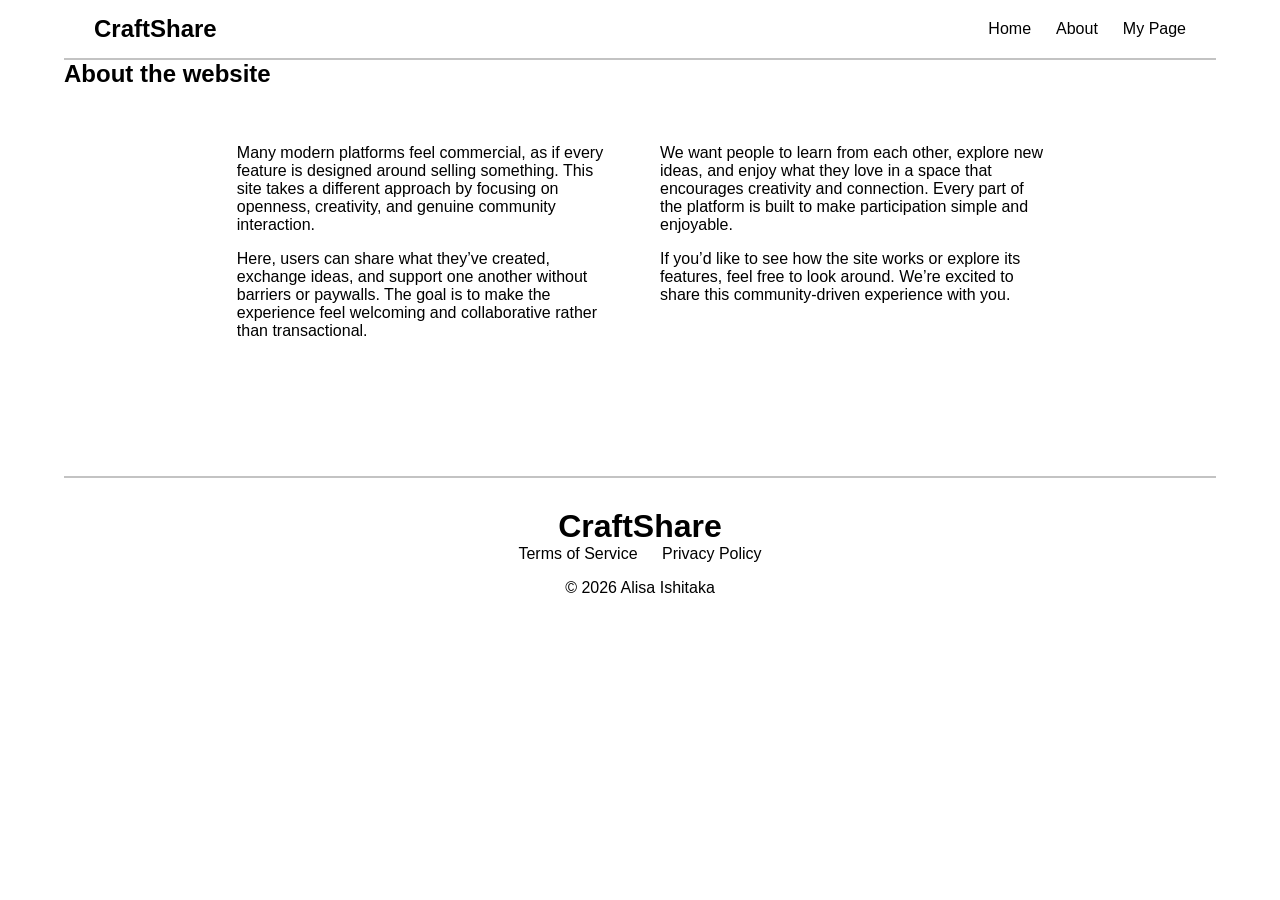
==== about.html @ 6c4c2183 "14" ====
<!DOCTYPE html>
<html lang="en">
<head>
  <meta charset="UTF-8">
  <meta name="viewport" content="width=device-width, initial-scale=1.0">
  <title>About - Craft Share</title>
  <link rel="stylesheet" href="styles/styles.css">
</head>

<body>

  <!-- NAVIGATION -->
  <nav class="navbar" aria-label="Main navigation">
  <h1 class="logo">CraftShare</h1>

  <button class="menu-toggle" aria-label="Open navigation" aria-expanded="false">
    ☰
  </button>

  <ul class="nav-links">
    <li><a href="index.html">Home</a></li>
    <li><a href="about.html">About</a></li>
    <li><a href="mypage.html">My Page</a></li>
  </ul>
</nav>

  <main>
  <!-- ABOUT TITLE -->
  <h2>About the website</h2>

  <!-- TWO-COLUMN TEXT SECTION -->
  <section class="about-container">

    <div class="about-left">
      <p>
        Many modern platforms feel commercial, as if every feature is designed around selling something.
        This site takes a different approach by focusing on openness, creativity, and genuine community interaction.
      </p>
      <p>
        Here, users can share what they’ve created, exchange ideas, and support one another without barriers or paywalls.
        The goal is to make the experience feel welcoming and collaborative rather than transactional.
      </p>
    </div>

    <div class="about-right">
      <p>
        We want people to learn from each other, explore new ideas, and enjoy what they love in a space that encourages
        creativity and connection. Every part of the platform is built to make participation simple and enjoyable.
      </p>
      <p>
        If you’d like to see how the site works or explore its features, feel free to look around.
        We’re excited to share this community-driven experience with you.
      </p>
    </div>

  </section>
  </main>

  <!-- FOOTER -->
  <footer class="footer">
    <h1 class="logo">CraftShare</h1>
    <a href="#">Terms of Service</a>
    <a href="#">Privacy Policy</a>
    <p>© 2026 Alisa Ishitaka</p>
  </footer>

  <script type="module" src="scripts/index.js"></script>

  
</body>
</html>
---- styles/styles.css ----
@import url('https://fonts.googleapis.com/css2?family=Bitcount+Grid+Double:wght@100..900&display=swap');

/* ---------------------------------------------------
   GLOBAL STYLES
--------------------------------------------------- */

body {
  margin: 0 5%;
  padding: 0;
  font-family: 'Open Sans', sans-serif;
  color: #000;
}

h1, h2, h3 {
  margin: 0;
}

a {
  font-family: 'Open Sans', sans-serif;
  text-decoration: none;
  color: #000;
}

a:hover {
  color: white;
  background-color: #DEC5E3;
}

/* ---------------------------------------------------
   NAVIGATION
--------------------------------------------------- */

.navbar {
  display: flex;
  justify-content: space-between; /* logo left, ☰ right */
  align-items: center;
  padding: 15px 30px;
  background: #fff;
  border-bottom: 2px solid #c3c3c3;
}

.nav-links {
  display: flex;
  gap: 25px;
  list-style: none;
  margin: 0;
  padding: 0;
}

.menu-toggle {
  display: none;
  border: none;
  background: transparent;
  font-size: 1.8rem;
  cursor: pointer;
}

.navbar .logo {
  margin-right: 10px;
}

/* ---------------------------------------------------
   HERO (INDEX PAGE)
--------------------------------------------------- */

.hero {
  text-align: center;
  padding: 50px 0;
}

.hero h2 {
  font-size: 4rem;
  animation: fadeIn 0.8s ease-in;
}

.hero p {
  font-size: 1.2rem;
  width: 70%;
  margin: 10px auto 0;
}

header h2 {
  font-family: 'Bitcount Grid Double', 'Times New Roman', Times, serif;
  text-align: center;
  font-size: 4rem;
  margin-top: 50px;
  font-weight: 380;
}

/* ---------------------------------------------------
   SEARCH
--------------------------------------------------- */

.search-bar {
  width: min(480px, 100%);
  display: flex;
  justify-self: center;
  justify-content: space-between;
  align-content:center;
  border: solid 2px black;
  border-radius: 50px;
}

.search-bar input {
  border: none;
  background-color: transparent;
  color: #3B3B3B;
  padding: 15px 25px;
  font-size: 1rem;
  width: 100%;
  outline: none;
}

.search-bar img {
  width: 32px;
  border: none;
}

.search-craft {
  background-color: transparent;
  border: none;
  outline: none;
  cursor: pointer;
}

/* ---------------------------------------------------
   INDEX PAGE MAIN LAYOUT
--------------------------------------------------- */

.container {
  display: grid;
  grid-template-columns: repeat(3, 1fr);
  gap: 40px;
  padding: 40px 0;
}

.craft-grid {
  grid-column: 1/3;
  display: grid;
  grid-template-columns: 1fr 1fr;
}

.card {
  width: 100%;
  aspect-ratio: 1/1;
  background: #DEC5E3;
  position: relative;
}

/* ---------------------------------------------------
   RIGHT SIDE FORM
--------------------------------------------------- */

.right {
  grid-column: 3/4;
  grid-row: 1/3;
  display: flex;
  flex-direction: column;
}

.right h3 {
  font-size: 2rem;
  margin-bottom: 20px;
}

.right form {
  display: flex;
  flex-direction: column;
}

.right input,
.right select {
  padding: 8px;
  border: 2px solid #000;
  background: #fff;
}

.right button {
  margin-top: 10px;
  padding: 10px;
  border: 2px solid #000;
  background: #FAFF81;
  cursor: pointer;
}

.fav-icon {
  position: absolute;
  top: 10px;
  right: 10px;
  font-size: 1.6rem;
  cursor: pointer;
  user-select: none;
}

.loadmore {
  display: flex;
  justify-self: center; 
}

.craft-grid, main {
  padding-bottom: 40px;
}

/* ---------------------------------------------------
   CATEGORY SELECT (INDEX PAGE)
--------------------------------------------------- */

.filter {
  width: min(480px, 100%);
  display: block;
  margin: 20px auto 0; /* centers it horizontally */
  padding: 12px 18px;
  font-size: 1rem;
  border: 2px solid #000;
  border-radius: 50px;
  background: #fff;
  color: #3B3B3B;
  cursor: pointer;

  /* Remove default arrow */
  appearance: none;
  -webkit-appearance: none;
  -moz-appearance: none;

  /* Custom arrow */
  background-image: url("data:image/svg+xml;utf8,<svg fill='black' height='20' viewBox='0 0 24 24' width='20' xmlns='http://www.w3.org/2000/svg'><path d='M7 10l5 5 5-5z'/></svg>");
  background-repeat: no-repeat;
  background-position: right 18px center;
  background-size: 18px;
}

/* ---------------------------------------------------
   MY PAGE
--------------------------------------------------- */

.mypage-layout h2 {
  font-family: 'Bitcount Grid Double', sans-serif;
  font-weight: 380;          /* lighter weight */
  font-size: 3rem;           /* still big but softer */
  text-align: center;        /* centered */
  margin: 0 auto 20px;       /* center with spacing */
  grid-column: 1 / -1;       /* span across both columns */
}

.mypage-layout {
  display: grid;
  grid-template-columns: 220px 1fr;
  gap: 40px;
  width: 90%;
  margin: 40px auto;
  align-items: start;
}

.mypage-content {
  width: 100%;
}

.mypage-sidebar {
  display: flex;
  flex-direction: column;
  gap: 10px;
}

.tab {
  padding: 12px 16px;
  cursor: pointer;
  border-left: 4px solid transparent;
}

.tab.active {
  background: #f0f0f0;
  border-left-color: #000;
}

.page-section {
  display: none;
}

.page-section.active {
  display: block;
}

.myposts-grid {
  display: grid;
  grid-template-columns: repeat(3, 1fr);
  gap: 20px;
}

.post-card {
  width: 100%;
  height: 180px;
  background: #DEC5E3;
  border: 2px solid #000;
  border-radius: 12px;
  position: relative;
  overflow: hidden;
  display: flex;
  flex-direction: column;
  justify-content: flex-end;
  padding: 10px;
}

/* ---------------------------------------------------
   ABOUT PAGE
--------------------------------------------------- */

.about-container {
  display: grid;
  grid-template-columns: 1fr 1fr;
  gap: 40px;
  width: 70%;
  margin: 0 auto;
  padding: 40px 0;
}

/* ---------------------------------------------------
   FOOTER
--------------------------------------------------- */

.footer {
  text-align: center;
  padding: 30px 0;
  background: #fff;
  border-top: 2px solid #c3c3c3;
  margin-top: 40px;
}

.footer a {
  margin: 0 10px;
}

/* ---------------------------------------------------
   RESPONSIVE DESIGN
--------------------------------------------------- */

@media (max-width: 768px) {
  body {
  margin: 0;
  padding: 0 20px;
}


  .navbar {
    display: flex;
    justify-content: space-between; /* logo left, ☰ right */
    align-items: center;
    position: relative;
  }

  /* Show hamburger */
  .menu-toggle {
    display: block;
  }

  /* Hide nav-links by default */
  .nav-links {
    display: none;               /* HIDDEN */
    flex-direction: column;
    gap: 15px;
    text-align: center;
    background: #fff;
    width: 100%;
    padding: 15px 0;
    position: absolute;
    top: 100%;                   /* BELOW header */
    left: 0;
    border-bottom: 2px solid #c3c3c3;
  }

  /* Show nav-links when toggled */
  .nav-links.show {
    display: flex;               /* VISIBLE */
  }

  /* Craft grid */
  .craft-grid {
    grid-template-columns: 1fr;
    grid-column: 1;
    grid-row: 2;
  }

  .container {
    grid-template-columns: 1fr;
    gap: 20px;
  }

  .right {
    grid-column: 1;
    grid-row: 1;
  }

  .myposts-grid {
    grid-template-columns: repeat(auto-fill, minmax(140px, 1fr));
  }

  .about-container {
    grid-template-columns: 1fr;
    width: 90%;
  }

  .card-overlay {
    position: relative;
    padding: 12px;
  }
}

@media (max-width: 480px) {
  body {
  margin: 0 30px;
}

  .hero h2 {
    font-size: 2rem;
  }

  .navbar h1.logo {
    font-size: 1.5rem;
  }

  .tab {
    padding: 8px 12px;
    font-size: 0.9rem;
  }

  .post-card h4 {
    font-size: 0.9rem;
  }

  .post-card p {
    font-size: 0.75rem;
  }
  .craft-grid {
    grid-template-columns: 1fr;
    gap: 20px;
  }  
}

/* ---------------------------------------------------
   MODAL
--------------------------------------------------- */

.modal {
  display: none;
  position: fixed;
  z-index: 999;
  left: 0;
  top: 0;
  width: 100%;
  height: 100%;
  background: rgba(0,0,0,0.6);
  justify-content: center;
  align-items: center;
}

.modal-content {
  background: #fff;
  padding: 20px;
  width: 90%;
  max-width: 350px;
  border-radius: 12px;
  border: 2px solid #000;
}
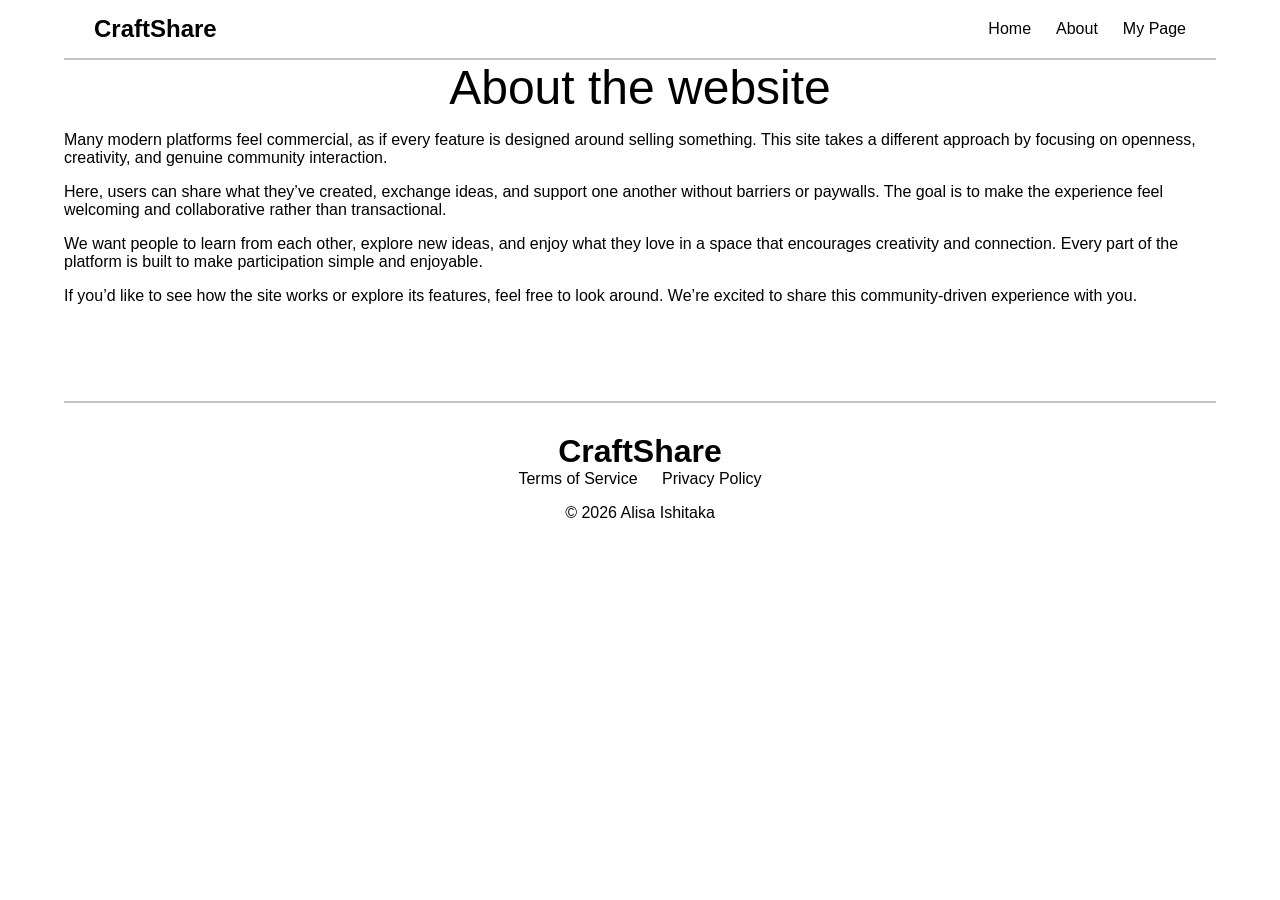
==== commit 5574363a: "14 4" ====
--- a/about.html
+++ b/about.html
@@ -26,7 +26,7 @@
 
   <main>
   <!-- ABOUT TITLE -->
-  <h2>About the website</h2>
+  <h2 class="about-title">About the website</h2>
 
   <!-- TWO-COLUMN TEXT SECTION -->
   <section class="about-container">
--- a/styles/styles.css
+++ b/styles/styles.css
@@ -304,13 +304,13 @@
    ABOUT PAGE
 --------------------------------------------------- */
 
-.about-container {
-  display: grid;
-  grid-template-columns: 1fr 1fr;
-  gap: 40px;
-  width: 70%;
-  margin: 0 auto;
-  padding: 40px 0;
+.about-title {
+  font-family: "Bitocunt", sans-serif;
+  font-weight: 380;
+  font-size: clamp(2rem, 4vw, 3rem);
+  text-align: center;
+  margin-bottom: 1rem;
+  animation: fadeSlideUp 0.8s ease-out;
 }
 
 /* ---------------------------------------------------
@@ -327,6 +327,69 @@
 
 .footer a {
   margin: 0 10px;
+}
+
+/* ---------------------------------------------------
+   MODAL
+--------------------------------------------------- */
+
+.modal {
+  display: none;
+  position: fixed;
+  z-index: 999;
+  left: 0;
+  top: 0;
+  width: 100%;
+  height: 100%;
+  background: rgba(0,0,0,0.6);
+  justify-content: center;
+  align-items: center;
+}
+
+.modal-content {
+  background: #fff;
+  padding: 20px;
+  width: 90%;
+  max-width: 350px;
+  border-radius: 12px;
+  border: 2px solid #000;
+}
+
+/* VIEW POST MODAL */
+.view-post-box {
+  max-width: 600px;
+  width: 95%;
+  border-radius: 12px;
+  border: 2px solid #000;
+  background: #fff;
+  padding: 20px;
+}
+
+.view-post-box img {
+  width: 100%;
+  border-radius: 12px;
+  margin-bottom: 15px;
+}
+
+.view-post-box h3 {
+  font-size: 1.6rem;
+  margin-bottom: 10px;
+}
+
+.view-post-box p {
+  margin-bottom: 10px;
+}
+
+.view-post-box a {
+  display: block;
+  margin-bottom: 15px;
+  color: #0077cc;
+  text-decoration: underline;
+}
+
+.view-post-box .fav-icon {
+  font-size: 2rem;
+  cursor: pointer;
 }
 
 /* ---------------------------------------------------
@@ -434,29 +497,3 @@
     gap: 20px;
   }  
 }
-
-/* ---------------------------------------------------
-   MODAL
---------------------------------------------------- */
-
-.modal {
-  display: none;
-  position: fixed;
-  z-index: 999;
-  left: 0;
-  top: 0;
-  width: 100%;
-  height: 100%;
-  background: rgba(0,0,0,0.6);
-  justify-content: center;
-  align-items: center;
-}
-
-.modal-content {
-  background: #fff;
-  padding: 20px;
-  width: 90%;
-  max-width: 350px;
-  border-radius: 12px;
-  border: 2px solid #000;
-}
